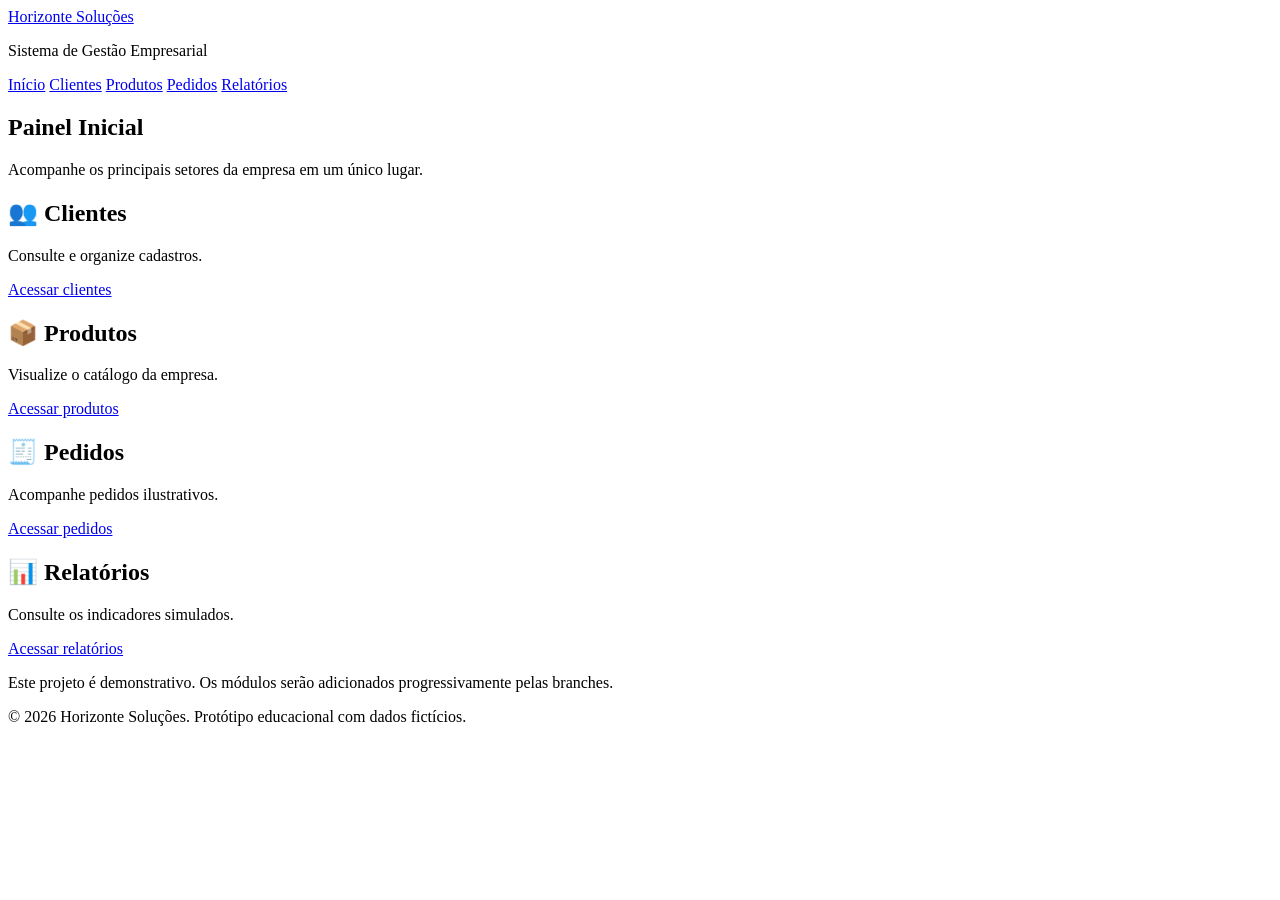
==== index.html @ 09e14221 "Criado arquivo principal do projeto, index.html" ====
<!DOCTYPE html>
<html lang="pt-BR">
<head>
  <meta charset="UTF-8">
  <meta name="viewport" content="width=device-width, initial-scale=1.0">
  <meta name="description" content="Protótipo acadêmico do sistema de gestão Horizonte Soluções">
  <title>Painel Inicial | Horizonte Soluções</title>
  <link rel="stylesheet" href="css/estilo.css">
</head>
<body>
  <header class="topo">
    <a class="marca" href="index.html">Horizonte Soluções</a>
    <p class="subtitulo">Sistema de Gestão Empresarial</p>
      <nav class="menu" aria-label="Navegação principal">
        <a href="index.html" aria-current="page">Início</a>
        <a href="clientes.html">Clientes</a>
        <a href="produtos.html">Produtos</a>
        <a href="pedidos.html">Pedidos</a>
        <a href="relatorios.html">Relatórios</a>
      </nav>
  </header>
  <main class="conteudo">
    <section class="hero">
      <h1>Painel Inicial</h1>
      <p>Acompanhe os principais setores da empresa em um único lugar.</p>
    </section>
    <section class="grade" aria-label="Módulos disponíveis">
      <article class="cartao"><h2>👥 Clientes</h2><p>Consulte e organize cadastros.</p><a href="clientes.html">Acessar clientes</a></article>
      <article class="cartao"><h2>📦 Produtos</h2><p>Visualize o catálogo da empresa.</p><a href="produtos.html">Acessar produtos</a></article>
      <article class="cartao"><h2>🧾 Pedidos</h2><p>Acompanhe pedidos ilustrativos.</p><a href="pedidos.html">Acessar pedidos</a></article>
      <article class="cartao"><h2>📊 Relatórios</h2><p>Consulte os indicadores simulados.</p><a href="relatorios.html">Acessar relatórios</a></article>
    </section>
    <p class="aviso">Este projeto é demonstrativo. Os módulos serão adicionados progressivamente pelas branches.</p>
  </main>
  <footer class="rodape">© 2026 Horizonte Soluções. Protótipo educacional com dados fictícios.</footer>
</body>
</html>
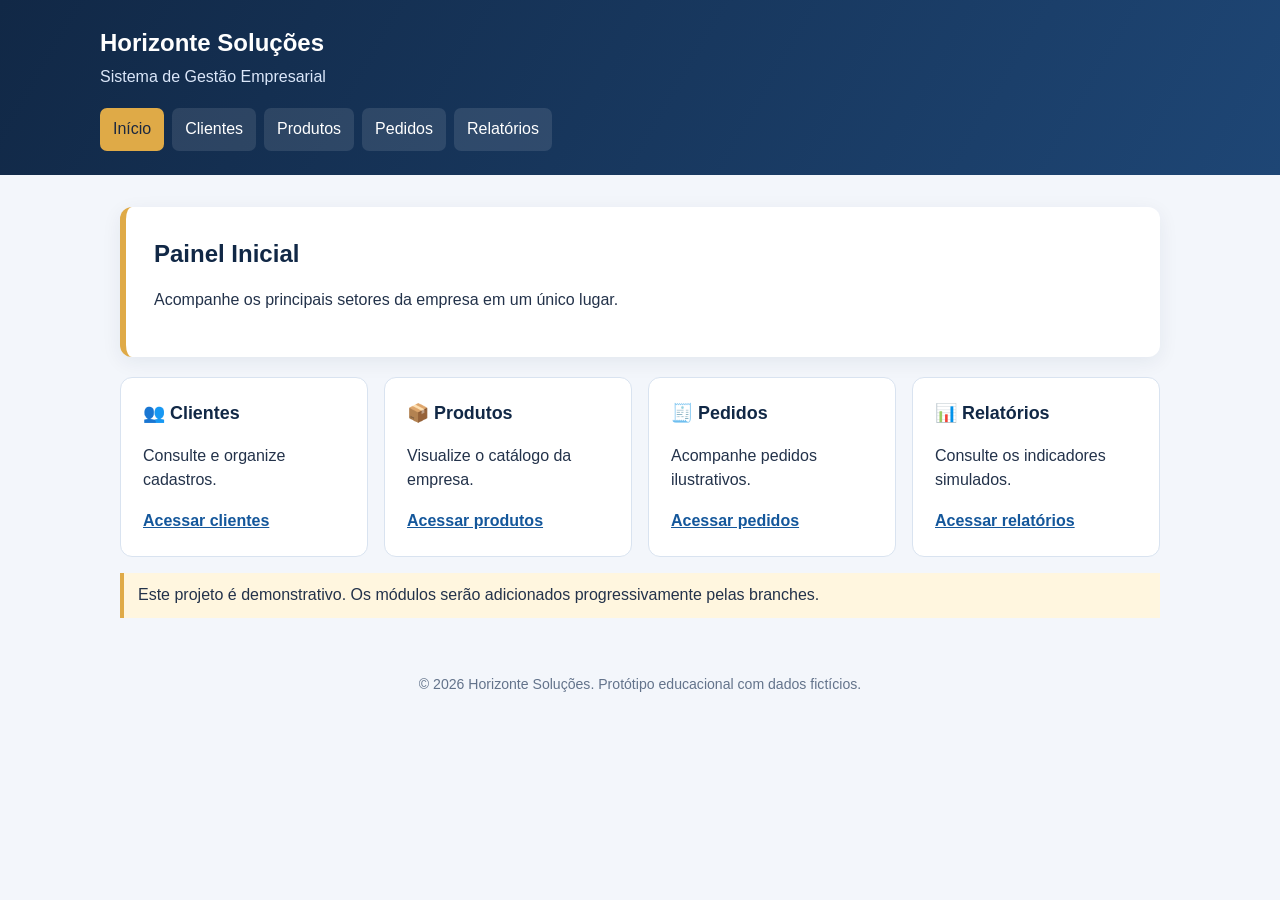
==== commit 8af2f286: "Ajuste de um link errado que estava prejudicando a funcionalidade do Menu" ====
--- a/index.html
+++ b/index.html
@@ -21,7 +21,7 @@
   </header>
   <main class="conteudo">
     <section class="hero">
-      <h1>Painel Inicial</h1>
+      <h1>Painel Inicial </h1>
       <p>Acompanhe os principais setores da empresa em um único lugar.</p>
     </section>
     <section class="grade" aria-label="Módulos disponíveis">
--- a/css/estilo.css
+++ b/css/estilo.css
@@ -0,0 +1,31 @@
+/* Identidade visual da Horizonte Soluções */
+:root { color-scheme: light; --azul: #112846; --azul2: #1e4675; --dourado: #dfaa47; --fundo: #f3f6fb; --texto: #23324a; --borda: #d9e3f0; }
+* { box-sizing: border-box; }
+body { margin: 0; background: var(--fundo); color: var(--texto); font-family: Arial, Helvetica, sans-serif; line-height: 1.55; }
+.topo { background: linear-gradient(120deg, var(--azul), var(--azul2)); color: white; padding: 24px max(24px, calc((100vw - 1080px)/2)); }
+.marca { color: white; font-size: 1.5rem; font-weight: 800; text-decoration: none; }
+.subtitulo { margin: 4px 0 18px; color: #dbe7fa; }
+.menu { display: flex; flex-wrap: wrap; gap: 8px; }
+.menu a { color: white; text-decoration: none; padding: 9px 13px; border-radius: 7px; background: #ffffff1b; }
+.menu a:hover, .menu a[aria-current="page"] { background: var(--dourado); color: #1b2840; }
+.conteudo { max-width: 1080px; margin: 32px auto; padding: 0 20px; }
+.hero { padding: 28px; background: white; border-left: 6px solid var(--dourado); border-radius: 12px; box-shadow: 0 5px 20px #11284612; }
+.hero h1 { margin: 0 0 8px; color: var(--azul); }
+.grade { display: grid; grid-template-columns: repeat(auto-fit, minmax(220px, 1fr)); gap: 16px; margin-top: 20px; }
+.cartao, .painel { background: white; padding: 22px; border: 1px solid var(--borda); border-radius: 12px; }
+.cartao h2, .painel h2 { font-size: 1.12rem; color: var(--azul); margin-top: 0; }
+.cartao a { color: #14579b; font-weight: bold; }
+.formulario { display: grid; grid-template-columns: repeat(auto-fit, minmax(230px, 1fr)); gap: 14px; }
+.campo { display: flex; flex-direction: column; gap: 5px; }
+.campo label { font-weight: bold; font-size: .92rem; }
+.campo input, .campo select, .campo textarea { padding: 11px; border: 1px solid #becbdc; border-radius: 7px; font: inherit; width: 100%; }
+.campo.largo { grid-column: 1 / -1; }
+.botao { background: var(--azul2); border: 0; color: white; padding: 11px 16px; border-radius: 7px; font-weight: bold; cursor: pointer; }
+.aviso { background: #fff6df; border-left: 4px solid var(--dourado); padding: 10px 14px; margin: 16px 0; }
+.tabela { width: 100%; border-collapse: collapse; min-width: 560px; }
+.tabela th, .tabela td { text-align: left; border-bottom: 1px solid var(--borda); padding: 11px; }
+.tabela th { background: #e8eef8; color: var(--azul); }
+.rolagem { overflow-x: auto; }
+.selo { display: inline-block; background: #e3f3e8; color: #216237; padding: 4px 9px; border-radius: 999px; font-weight: bold; }
+.rodape { color: #63738b; text-align: center; padding: 24px; font-size: .88rem; }
+@media (max-width: 600px) { .topo { padding: 22px 18px; } .conteudo { margin: 20px auto; } }
